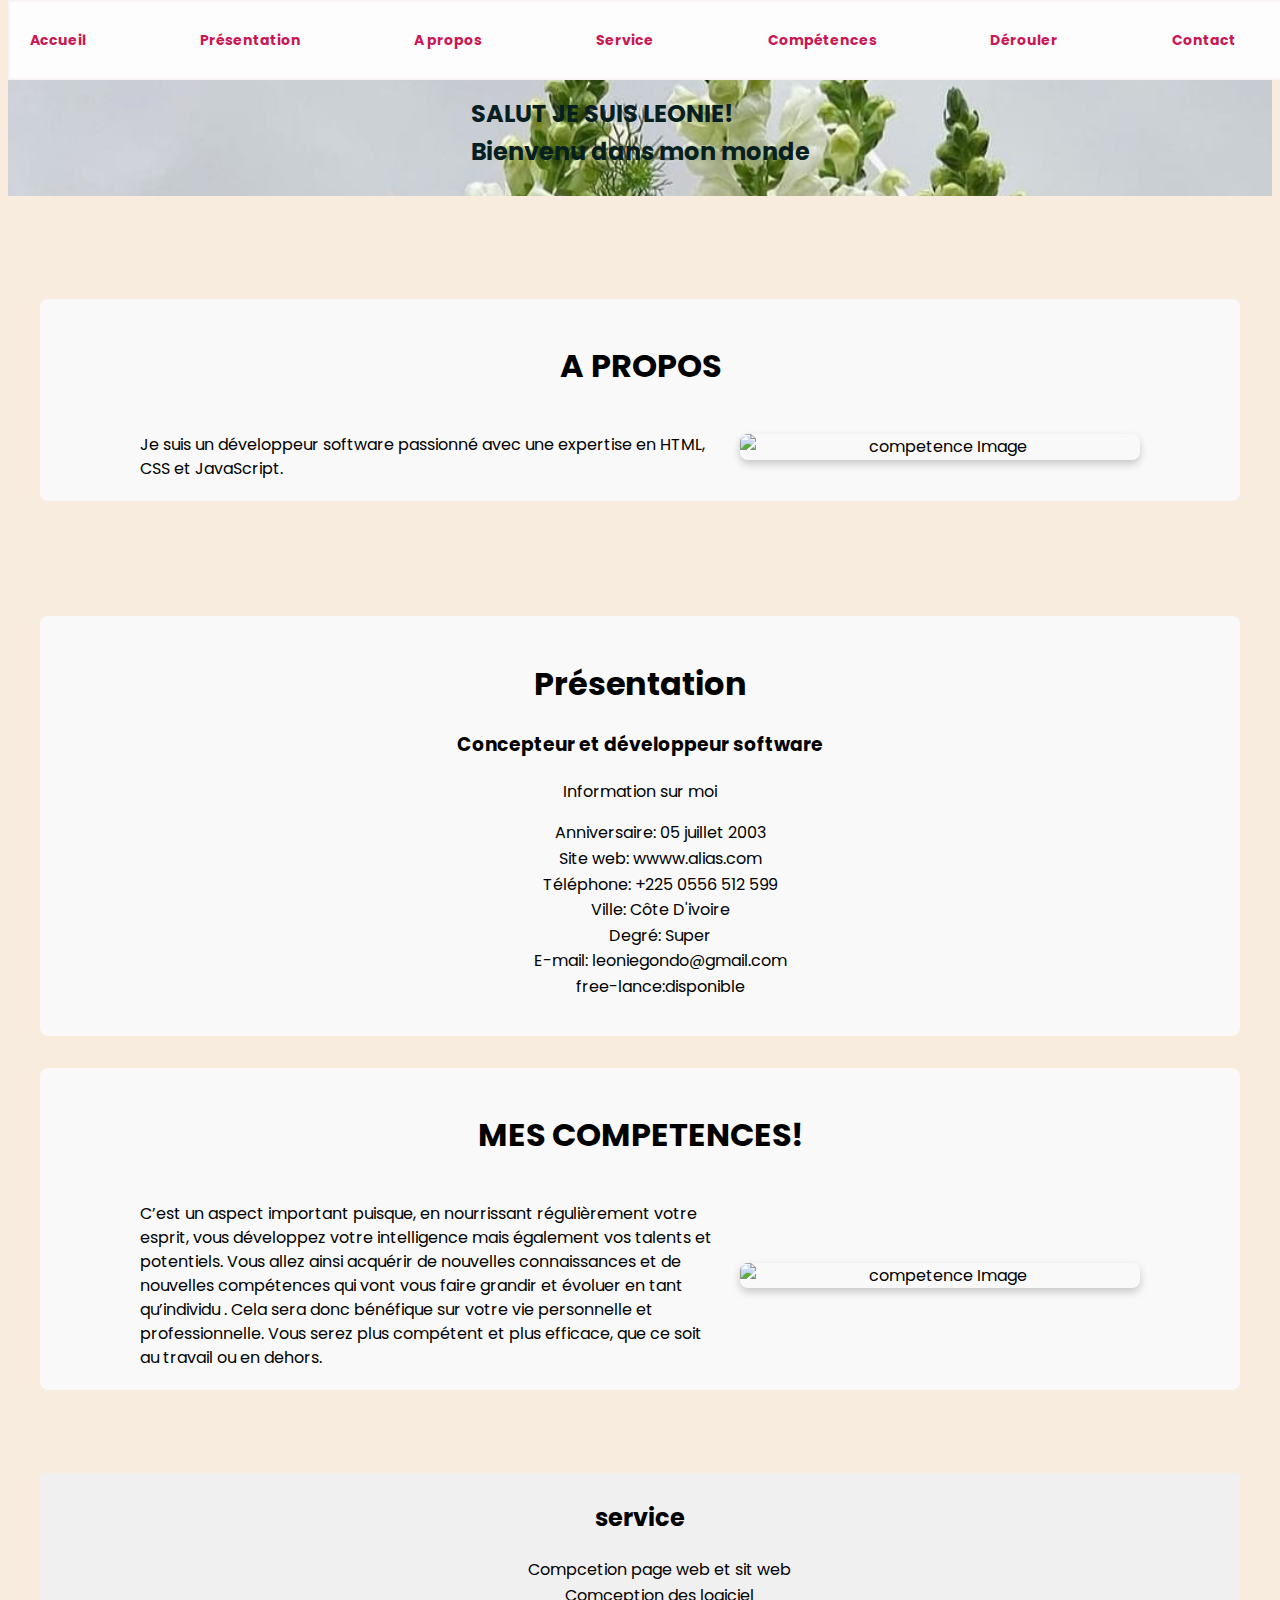
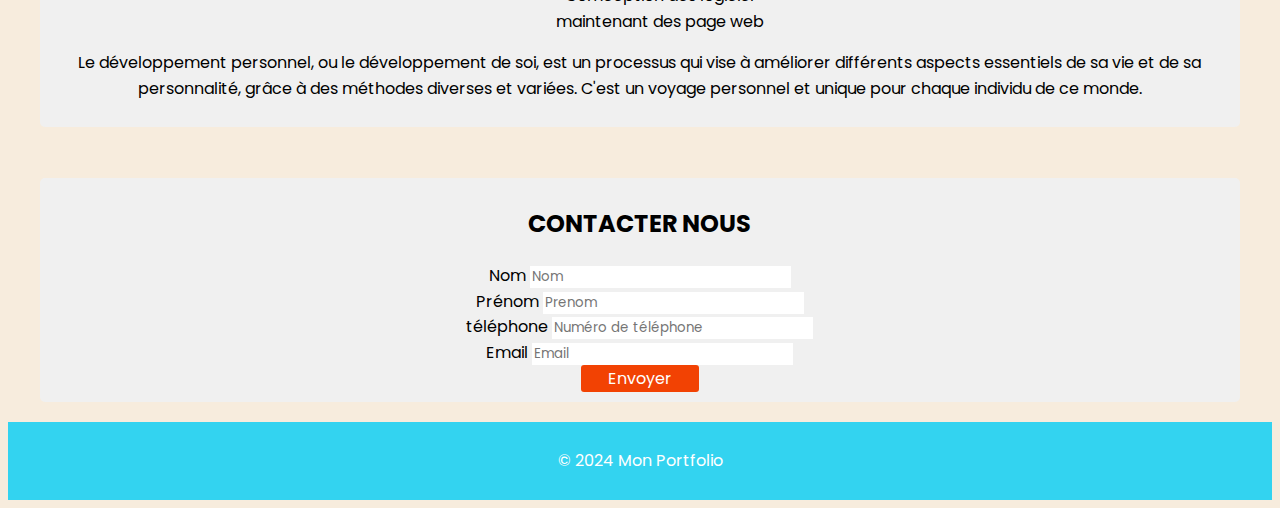
==== index.html @ 19adc9b6 "ajout de index.html,style.css et image" ====
<!DOCTYPE html>
<html>
    <head>
        <meta charset="UTF-8">
        <meta name="viewport" content="width=largeur-de-l'appareil, échelle-initiale=1.0">
        <link rel="stylesheet" href="style.css">
        <title>Mon portfolio</title>
    </head>
    <body>
      <header>
         <!-------la barre de navigation------->
         <nav class="nav_bar">
             <a href="#" class="nav_links" >Accueil</a>
             <a href="#presentation" class="nav_links">Présentation</a>
             <a href="#apropos" class="nav_links">A propos</a>
             <a href="#service" class="nav_links">Service</a>
             <a href="#competence" class="nav_links">Compétences</a>
             <a href="#" class="nav_links">Dérouler</a>
             <a href="#contact" class="nav_links">Contact</a> 
         </nav>
      </header>
        <!----------l'entête du portfolio---------->
        <section style="color: rgb(8, 31, 31);">
         <div>
          <h2><p>SALUT JE SUIS LEONIE! <br/>Bienvenu dans mon monde</p></h2>
         </div> <br/><br/>
         </section>
         <div class="apropos">
            <h1>A PROPOS</h1>
            <div id="apropos" class="apropos_content">
                <div class="apropos_text">
                    <p>Je suis un développeur software passionné avec une expertise en HTML, CSS et JavaScript.</p>
                </div>
                <img src="c:\Users\LEONIE\Desktop\GOMYCODE\exoportfolio\image\images.jpg" alt="competence Image">
            </div>
        </div> <br> <br>
        <!------------------ma presentation---------------->
        <div class="apropos">
            <div id="presentation" class="presentaion_content">
              <div class="presentation">
                  <h1>Présentation</h1>
                  <h3>Concepteur et développeur software</h3>
                  <p>Information sur moi</p>
                 <ul>
                     <li>Anniversaire: 05 juillet 2003</li>
                     <li>Site web: wwww.alias.com</li>
                     <li>Téléphone: +225 0556 512 599</li>
                     <li>Ville: Côte D'ivoire</li>
                     <li>Degré: Super</li>
                     <li>E-mail: leoniegondo@gmail.com</li>
                     <li>free-lance:disponible</li> 
                    </ul>
                </div>
           </div>
        </div>
        <!-------------apropos sur moi-------------- -->
     <div class="apropos">
        <h1>MES COMPETENCES!</h1>
        <div  id= "competence" class="apropos_content">
            <div class="apropos_text">
                <p>C’est un aspect important puisque, en nourrissant régulièrement votre esprit, vous développez votre intelligence mais également vos talents et potentiels.
                     Vous allez ainsi acquérir de nouvelles connaissances et de nouvelles compétences qui vont vous faire grandir et évoluer en tant qu’individu . 
                     Cela sera donc bénéfique sur votre vie personnelle et professionnelle. 
                    Vous serez plus compétent et plus efficace, que ce soit au travail ou en dehors.</p>
            </div>
            <img src="c:\Users\LEONIE\Desktop\GOMYCODE\exoportfolio\image\WhatsApp Image 2024-09-14 à 13.42.47_c12845d9.jpg" alt="competence Image">
        </div>
     </div> <br> <br>
     <!----------------section les service que je fait---------------->
      <div class="savoir">
       <h1>service</h1>
         <div id="service" class="apropos_savoir">
            <p>
                <ul>
                    <li>Compcetion page web et sit web</li>
                    <li>Comception des logiciel</li>
                    <li>maintenant des page web</li>
                </ul>
                Le développement personnel, ou le développement de soi, est un processus qui vise à améliorer différents aspects essentiels de sa vie et de sa personnalité, grâce à des méthodes diverses et variées. 
                    C'est un voyage personnel et unique pour chaque individu de ce monde.
            </p>
         </div>
      </div> <br><br>
      <!---------------section contacter nous------------------------->
      <section id="contact" class="savoir">
        <section class_plan>
            <div class="header">
                <h1>CONTACTER NOUS</h1>
            </div>
            <form id="loginForm" method="POST" action="">
                <div class="input-group">
                    <label for="name"> Nom</label>
                    <input type="text" id="name" name="nom" placeholder="Nom" required>
                </div>
                <div class="input-group">
                    <label for="surname">Prénom</label>
                    <input type="text" id="surname" name="prenom" placeholder="Prenom" required>
                </div>
                <div class="input-group">
                    <label for="phone">téléphone</label>
                    <input type="tel" id="phone" name="numero" placeholder="Numéro de téléphone" required>
                </div>
                <div class="input-group">
                    <label for="email">Email</label>
                    <input type="email" id="email" name='email' placeholder="Email" required>
                </div>
                <button type="submit" name="envoyer">Envoyer</button>
        </section>
      </section>
      <!--------pied de page-------------->
      <footer>
        <p>© 2024 Mon Portfolio</p>
    </footer>
    </body>
 </html>
---- style.css ----
@import url("https://fonts.googleapis.com/css2?family=Poppins:wght@300;400;500;600;700;800;900&display=swap");
/* ----------------------------------Le reset css--------------------------------------- */
::before, :after, *{
    margin: 5;
    padding: 5;
    border: none;
    text-decoration:none;
    text-decoration-style: none;
    box-sizing: border-box;
    list-style-type: none;
    outline: none;
    font-family: 'Franklin Gothic Medium', 'Arial Narrow', Arial, sans-serif;
    font-weight: thin;
    font-family: "Poppins", sans-serif;

}
body{
    font-family: Arial, sans-serif;/*Le style de l'écriture de la page*/
    line-height: 1.6; /*permet de mettre l'écart entre les textes*/
    background: rgb(247, 236, 221); /*La couleur de l'arriere plan de la page*/
    background-size: cover;
}

header{
    background-color: #1fd3da;
    color: #fff;
    padding: 20px 0;
    text-align: center;
}
/* La barre de naviguation*/
.nav_bar {
    position: fixed; /* Fixe la barre de navigation */
    top: 0; /* Place la barre en haut de la fenêtre */
    width: 100%; /* S'assure que la barre s'étend sur toute la largeur de la fenêtre */
    height: 80px;
    display: flex;
    justify-content: space-between;
    align-items: center;
    flex-wrap: wrap;
    background-color: rgb(253, 253, 253); /* Assure que la couleur de fond est définie, sinon il peut être transparent */
    z-index: 1000; /* Assure que la barre de navigation est au-dessus des autres éléments */
    border: 2px solid rgb(248, 244, 246); /* Ajoute une bordure  */
}
/* Le reste du style reste inchangé */

.nav_col1:hover {
    transform: scale(1.2);/* l'écart qui est entre les mots dans la barre de navigation*/
}
.nav_col1 a {
    text-align: center; /*aligne les mots dans la bare de navigation*/
}

.nav_col1 img {
    width: 90%;
    height: 100%;
    border-radius: 100%;
    transition: 0.3s ease;
}

.nav_col22 {
    height: 100%;
    display: flex;
    justify-content: center;
    align-items: center;
    transition: color 0.3s, font-size 0.3s;
}

.back:hover {
    color: rgb(71, 18, 196);
    font-weight: bold;
    font-size: 20px;
    transition: 0.3s;
}

.nav_links, .back {
    color: rgb(202, 22, 82);/* la couleur des mots dans la barre de navigation*/
    font-size: 14px;
    margin-left: 20px;
    transition: color 0.3s, font-size 0.3s;
    margin-right: 50px;
    font-weight: bold; /* Texte en gras */
}

.nav_links:hover, .active {
    color: rgb(5, 167, 100);/*lonsqu'on touche dans la barre de navigation ça devient vert*/
    font-size: 1.2rem;
    font-weight: bold;
}
 
h2{
    height: 50%;
    background: url(image/IMG-20240702-WA0018.jpg) fixed no-repeat; /*l'image dans l'arrierre plan*/
    background-size: cover;
    display: flex;
    justify-content: center;
    align-items: flex-end;
    margin-top: 20px;
    border-top: 3px solid rgb(253, 252, 251);
}
/* La section a propos*/
.apropos {
    padding: 20px;
    background-color: #f9f9f9; /* Fond blanc pour la section */
    text-align: center; /* Centre le titre */
    margin: 2rem;
    height: auto; /* Maintient le ratio de l'image */
    border-radius: 8px; /* Coins arrondis pour l'image */

}

.description h1 {
        margin-bottom: 20px; /* Espacement sous le titre */
        font-size: 24px; /* Taille de police du titre */
    }
    
    .articles h1 {
        margin-bottom: 20px; /* Espacement sous le titre */
        font-size: 24px; /* Taille de police du titre */
        text-align: center;
    }
    
    .apropos_content {
        display: flex; /* Utilisation de flexbox pour disposer le texte et l'image sur la même ligne */
        align-items: center; /* Aligne les éléments au centre verticalement */
        justify-content: center; /* Centre les éléments horizontalement */
        gap: 20px; /* Espacement entre le texte et l'image */
        flex-wrap: wrap; /* Permet aux éléments de passer à la ligne si nécessaire */
    }
    
    .apropos_text {
        flex: 1; /* Permet au texte de prendre l'espace restant */
        max-width: 50%; /* Limite la largeur maximale du texte */
        text-align: left; /* Aligne le texte à gauche */
    }
    
    .apropos_text p {
        font-size: 16px; /* Taille de police du texte */
        line-height: 1.5; /* Espacement entre les lignes */
        margin: 0; /* Enlève les marges par défaut */
    }
    
    .apropos img {
        width: 40%; /* Réduit la taille de l'image pour qu'elle soit plus petite par rapport au texte */
        height: auto; /* Maintient le ratio de l'image */
        max-width: 400px; /* Limite la largeur maximale de l'image */
        border-radius: 8px; /* Coins arrondis pour l'image */
        box-shadow: 0 4px 8px rgba(0, 0, 0, 0.2); /* Ombre légère autour de l'image */
    }
    
/*ce que je peut faire comme service*/
.savoir{
    background-color: #f0f0f0; /* Ajoute une couleur de fond */
    margin: 0 auto; /* Centre la div horizontalement */
    padding: 10px; /* Ajoute du padding pour un peu d'espace autour du contenu */
    width: 95%; /* Définit la largeur de la div, ajustez selon vos besoins */
    text-align: center; /* Centre le texte à l'intérieur de la div */
    border-radius: 5px; /* Ajoute des coins arrondis à la div */
}
 
.savoir h1{
    margin-bottom: 20px; /* Espacement sous le titre */
    font-size: 24px;
}

.apropos_text {
    margin-top: 20px; /* Ajoute un espace entre le titre et le texte descriptif */
}
button {
    width: 10%;
    padding: 1px;
    background-color: #f24203;
    border: none;
    border-radius: 3px;
    color: white;
    font-size: 16px;
    cursor: pointer;
}

button:hover {
    background-color:#f24203;
}

footer {
    background-color: #33d3f0;
    color: #fff;
    text-align: center;
    padding: 10px 0;
    margin-top: 20px;
}
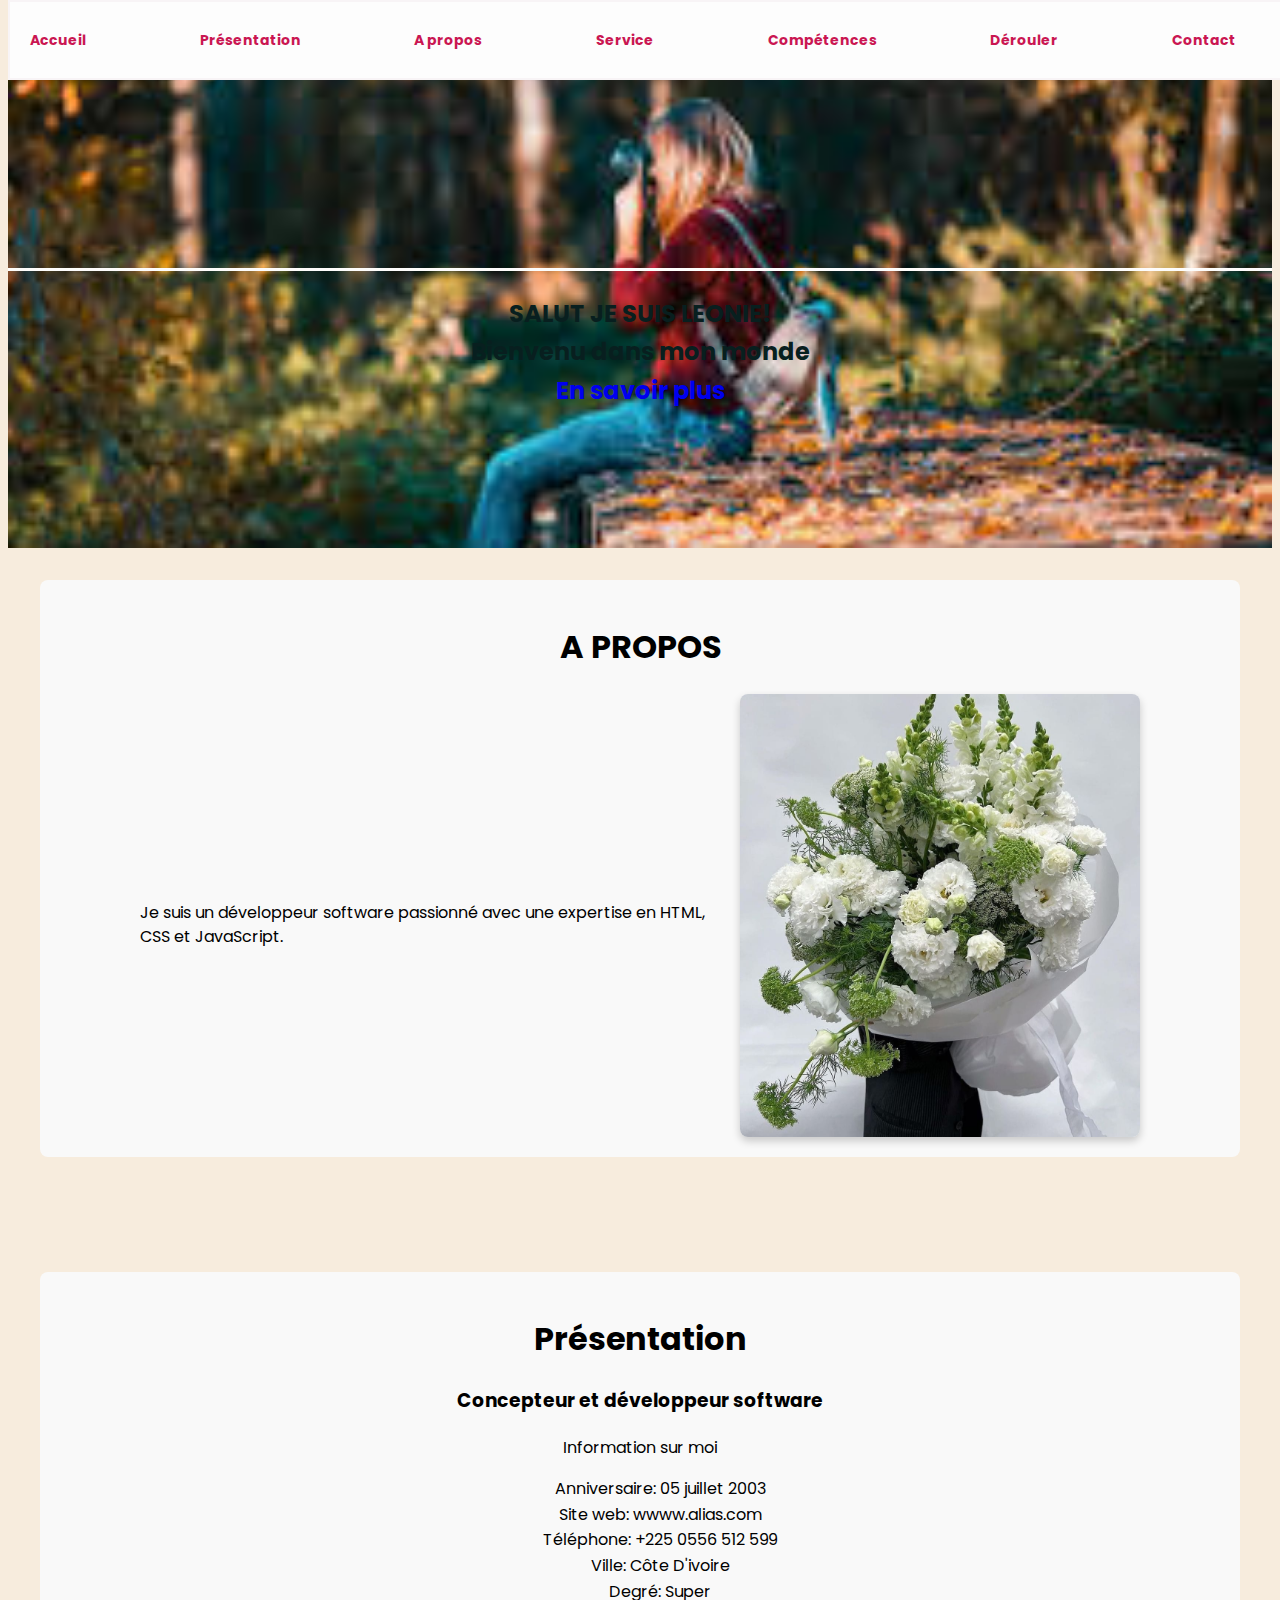
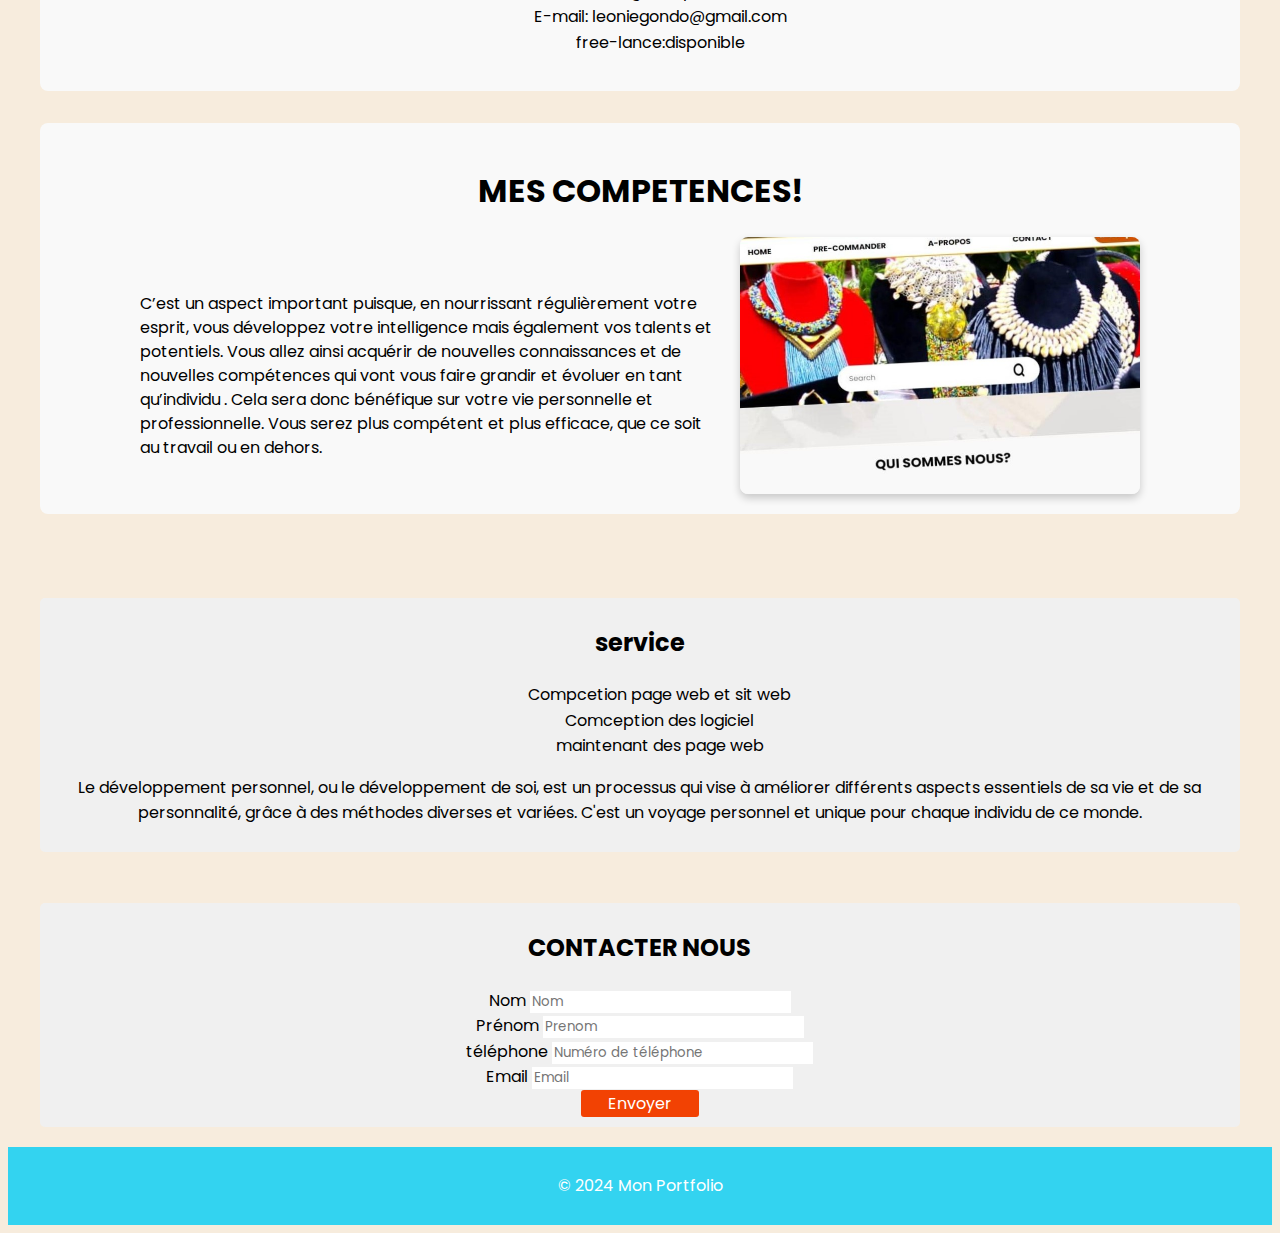
==== commit 77bb7937: "modification" ====
--- a/index.html
+++ b/index.html
@@ -1,90 +1,98 @@
 <!DOCTYPE html>
 <html>
-    <head>
-        <meta charset="UTF-8">
-        <meta name="viewport" content="width=largeur-de-l'appareil, échelle-initiale=1.0">
-        <link rel="stylesheet" href="style.css">
-        <title>Mon portfolio</title>
-    </head>
-    <body>
-      <header>
-         <!-------la barre de navigation------->
-         <nav class="nav_bar">
-             <a href="#" class="nav_links" >Accueil</a>
-             <a href="#presentation" class="nav_links">Présentation</a>
-             <a href="#apropos" class="nav_links">A propos</a>
-             <a href="#service" class="nav_links">Service</a>
-             <a href="#competence" class="nav_links">Compétences</a>
-             <a href="#" class="nav_links">Dérouler</a>
-             <a href="#contact" class="nav_links">Contact</a> 
-         </nav>
-      </header>
-        <!----------l'entête du portfolio---------->
-        <section style="color: rgb(8, 31, 31);">
-         <div>
-          <h2><p>SALUT JE SUIS LEONIE! <br/>Bienvenu dans mon monde</p></h2>
-         </div> <br/><br/>
-         </section>
-         <div class="apropos">
-            <h1>A PROPOS</h1>
-            <div id="apropos" class="apropos_content">
-                <div class="apropos_text">
-                    <p>Je suis un développeur software passionné avec une expertise en HTML, CSS et JavaScript.</p>
-                </div>
-                <img src="c:\Users\LEONIE\Desktop\GOMYCODE\exoportfolio\image\images.jpg" alt="competence Image">
+
+<head>
+    <meta charset="UTF-8">
+    <meta name="viewport" content="width=largeur-de-l'appareil, échelle-initiale=1.0">
+    <link rel="stylesheet" href="style.css">
+    <title>Mon portfolio</title>
+</head>
+
+<body>
+    <header>
+        <!-------la barre de navigation------->
+        <nav class="nav_bar">
+            <a href="#" class="nav_links">Accueil</a>
+            <a href="#presentation" class="nav_links">Présentation</a>
+            <a href="#apropos" class="nav_links">A propos</a>
+            <a href="#service" class="nav_links">Service</a>
+            <a href="#competence" class="nav_links">Compétences</a>
+            <a href="#" class="nav_links">Dérouler</a>
+            <a href="#contact" class="nav_links">Contact</a>
+        </nav>
+    </header>
+    <!----------l'entête du portfolio---------->
+    <section class="hero" style="color: rgb(8, 31, 31); ">
+        <div class="hero-text">
+            <h2>
+                <p>SALUT JE SUIS LEONIE! <br />Bienvenu dans mon monde <br/><a href="apropo">En savoir plus</a></p>
+            </h2>
+        </div> <br /><br />
+    </section>
+    <div class="apropos">
+        <h1>A PROPOS</h1>
+        <div id="apropos" class="apropos_content">
+            <div class="apropos_text">
+                <p>Je suis un développeur software passionné avec une expertise en HTML, CSS et JavaScript.</p>
             </div>
-        </div> <br> <br>
-        <!------------------ma presentation---------------->
-        <div class="apropos">
-            <div id="presentation" class="presentaion_content">
-              <div class="presentation">
-                  <h1>Présentation</h1>
-                  <h3>Concepteur et développeur software</h3>
-                  <p>Information sur moi</p>
-                 <ul>
-                     <li>Anniversaire: 05 juillet 2003</li>
-                     <li>Site web: wwww.alias.com</li>
-                     <li>Téléphone: +225 0556 512 599</li>
-                     <li>Ville: Côte D'ivoire</li>
-                     <li>Degré: Super</li>
-                     <li>E-mail: leoniegondo@gmail.com</li>
-                     <li>free-lance:disponible</li> 
-                    </ul>
-                </div>
-           </div>
+            <img src="./image/images.jpg" alt="competence Image">
         </div>
-        <!-------------apropos sur moi-------------- -->
-     <div class="apropos">
+    </div> <br> <br>
+    <!------------------ma presentation---------------->
+    <div class="apropos">
+        <div id="presentation" class="presentaion_content">
+            <div class="presentation">
+                <h1>Présentation</h1>
+                <h3>Concepteur et développeur software</h3>
+                <p>Information sur moi</p>
+                <ul>
+                    <li>Anniversaire: 05 juillet 2003</li>
+                    <li>Site web: wwww.alias.com</li>
+                    <li>Téléphone: +225 0556 512 599</li>
+                    <li>Ville: Côte D'ivoire</li>
+                    <li>Degré: Super</li>
+                    <li>E-mail: leoniegondo@gmail.com</li>
+                    <li>free-lance:disponible</li>
+                </ul>
+            </div>
+        </div>
+    </div>
+    <!-------------apropos sur moi-------------- -->
+    <div class="apropos">
         <h1>MES COMPETENCES!</h1>
-        <div  id= "competence" class="apropos_content">
+        <div id="competence" class="apropos_content">
             <div class="apropos_text">
-                <p>C’est un aspect important puisque, en nourrissant régulièrement votre esprit, vous développez votre intelligence mais également vos talents et potentiels.
-                     Vous allez ainsi acquérir de nouvelles connaissances et de nouvelles compétences qui vont vous faire grandir et évoluer en tant qu’individu . 
-                     Cela sera donc bénéfique sur votre vie personnelle et professionnelle. 
+                <p>C’est un aspect important puisque, en nourrissant régulièrement votre esprit, vous développez votre
+                    intelligence mais également vos talents et potentiels.
+                    Vous allez ainsi acquérir de nouvelles connaissances et de nouvelles compétences qui vont vous faire
+                    grandir et évoluer en tant qu’individu .
+                    Cela sera donc bénéfique sur votre vie personnelle et professionnelle.
                     Vous serez plus compétent et plus efficace, que ce soit au travail ou en dehors.</p>
             </div>
-            <img src="c:\Users\LEONIE\Desktop\GOMYCODE\exoportfolio\image\WhatsApp Image 2024-09-14 à 13.42.47_c12845d9.jpg" alt="competence Image">
+            <img src="./image/WhatsApp Image 2024-09-14 à 13.42.47_c12845d9.jpg"
+                alt="competence Image">
         </div>
-     </div> <br> <br>
-     <!----------------section les service que je fait---------------->
-      <div class="savoir">
-       <h1>service</h1>
-         <div id="service" class="apropos_savoir">
+    </div> <br> <br>
+    <!----------------section les service que je fait---------------->
+    <div class="savoir">
+        <h1>service</h1>
+        <div id="service" class="apropos_savoir">
             <p>
-                <ul>
-                    <li>Compcetion page web et sit web</li>
-                    <li>Comception des logiciel</li>
-                    <li>maintenant des page web</li>
-                </ul>
-                Le développement personnel, ou le développement de soi, est un processus qui vise à améliorer différents aspects essentiels de sa vie et de sa personnalité, grâce à des méthodes diverses et variées. 
-                    C'est un voyage personnel et unique pour chaque individu de ce monde.
+            <ul>
+                <li>Compcetion page web et sit web</li>
+                <li>Comception des logiciel</li>
+                <li>maintenant des page web</li>
+            </ul>
+            Le développement personnel, ou le développement de soi, est un processus qui vise à améliorer différents
+            aspects essentiels de sa vie et de sa personnalité, grâce à des méthodes diverses et variées.
+            C'est un voyage personnel et unique pour chaque individu de ce monde.
             </p>
-         </div>
-      </div> <br><br>
-      <!---------------section contacter nous------------------------->
-      <section id="contact" class="savoir">
+        </div>
+    </div> <br /><br />
+    <!---------------section contacter nous------------------------->
+    <section id="contact" class="savoir">
         <section class_plan>
-            <div class="header">
+            <div class="header"> 
                 <h1>CONTACTER NOUS</h1>
             </div>
             <form id="loginForm" method="POST" action="">
@@ -106,10 +114,11 @@
                 </div>
                 <button type="submit" name="envoyer">Envoyer</button>
         </section>
-      </section>
-      <!--------pied de page-------------->
-      <footer>
+    </section>
+    <!--------pied de page-------------->
+    <footer>
         <p>© 2024 Mon Portfolio</p>
     </footer>
-    </body>
- </html>+</body>
+
+</html>--- a/style.css
+++ b/style.css
@@ -86,6 +86,34 @@
     font-size: 1.2rem;
     font-weight: bold;
 }
+.hero {
+    position: relative; /*reste comme il*/
+    background-image: url(image/banierre.jpg);
+    background-size: cover; /*l'image occupe la grandeur du container*/
+    background-repeat: no-repeat; /*Empeche le background de se repeter*/
+    background-position: center;
+    width: 100%; /*La section occupe,l'espace disponible*/
+    height: 500px; /*La hauteur*/
+    align-items: center; 
+    justify-content: center;
+    text-align: center;
+    color: #fff;
+}
+.overlay {
+    top: 0; /*Occupe le haut*/
+    left: 0; /*Occupe le gauche*/
+    bottom: 0; /*Occupe le bas*/
+    right: 0; /*Occupe la droite*/
+    position: absolute; /*Ne bouge pas*/
+    background-color: rgb(0, 0, 0, .5);
+}
+
+/*Place le texte en dessus et au milieu*/
+.hero-text {
+    padding: 200px 0;
+    position: relative;
+    z-index: 100; /*Force le texte a s'afficher en dessus dun overlay*/
+}
  
 h2{
     height: 50%;
